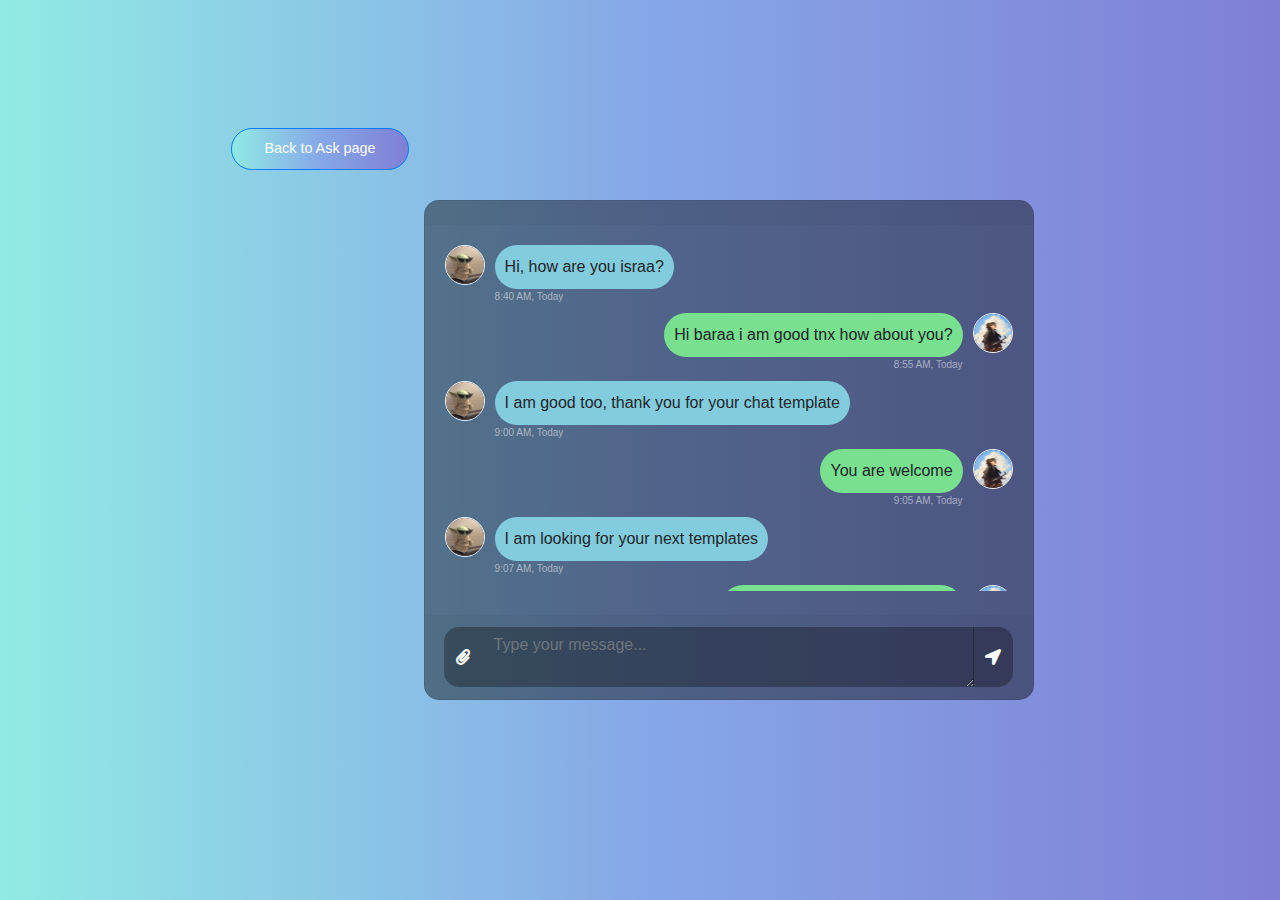
==== askComment.html @ 1e574cfc "Edit" ====
<!DOCTYPE html>
<html>
	<head>
		<title>Chat</title>

		<!--......................... Bootstrap............ ...............-->
		<link rel="stylesheet" href="https://stackpath.bootstrapcdn.com/bootstrap/4.1.3/css/bootstrap.min.css" >

		<!--......................... Font awesome .........................-->
		<link rel="stylesheet" href="https://use.fontawesome.com/releases/v5.5.0/css/all.css" >

		<!--............................ CSS............................... -->
		<link rel="stylesheet" type="text/css" href="assets/css/styleChat.css">
        
	</head>

	<body>

        <!--............................start full screen............................... -->
		<div class="container-fluid h-100">
        
            <!--............................start working screen............................... -->
			<div class="row justify-content-center h-100">



                <!--.............Back to home page...........-->
                <div class="back-to-home-btn">
                    
                 <label for="add-post" id="create-lg" class="btn btn-primary btn-lg" onclick="backToHome()">Back to Ask page</label>

                </div>
                 <!--.............Back to home page...........-->




                <!--............................start right working screen............................... -->
				<div class="col-md-8 col-xl-6 chat">
					<div class="card">

                        <!--............................start top of right working screen............................... -->
						<div class="card-header msg_head">
							<div class="d-flex bd-highlight">
								
								
							</div>
							
						</div>
                        <!--............................end top of right working screen............................... -->


                        <!--............................start midlle of right working screen(messages)............................... -->
						<div class="card-body msg_card_body">


							<div class="d-flex justify-content-start mb-4" >
								<div class="img_cont_msg message">
									<img  src="assets/img/profile picture/lê on Twitter _ Crazy funny pictures, Mood pics, Funny images.jfif" class="rounded-circle user_img_msg">
								</div>
								<div class="msg_cotainer deletd-chat message" >
									Hi, how are you israa?
									<span class="msg_time">8:40 AM, Today</span>
								</div>
							</div>

							<div class="d-flex justify-content-end mb-4">
								<div class="msg_cotainer_send deletd-chat message">
									Hi baraa i am good tnx how about you?
									<span class="msg_time_send">8:55 AM, Today</span>
								</div>
								<div class="img_cont_msg message" id="my-profile-pictur">
						        	<img id="deletd-chat" src="assets/img/profile picture/Samurai by Sam Yang.jpg" class="rounded-circle user_img_msg">
								</div>
							</div>

							<div class="d-flex justify-content-start mb-4">
								<div class="img_cont_msg message">
									<img src="assets/img/profile picture/lê on Twitter _ Crazy funny pictures, Mood pics, Funny images.jfif" class="rounded-circle user_img_msg">
								</div>
								<div class="msg_cotainer message">
									I am good too, thank you for your chat template
									<span class="msg_time">9:00 AM, Today</span>
								</div>
							</div>

							<div class="d-flex justify-content-end mb-4">
								<div class="msg_cotainer_send message">
									You are welcome
									<span class="msg_time_send">9:05 AM, Today</span>
								</div>
								<div class="img_cont_msg message" id="my-profile-pictur">
							<img src="assets/img/profile picture/Samurai by Sam Yang.jpg" class="rounded-circle user_img_msg">
								</div>
							</div>

							<div class="d-flex justify-content-start mb-4">
								<div class="img_cont_msg message">
									<img src="assets/img/profile picture/lê on Twitter _ Crazy funny pictures, Mood pics, Funny images.jfif"" class="rounded-circle user_img_msg">
								</div>
								<div class="msg_cotainer message">
									I am looking for your next templates
									<span class="msg_time">9:07 AM, Today</span>
								</div>
							</div>

							<div class="d-flex justify-content-end mb-4">
								<div class="msg_cotainer_send message">
									Ok, thank you have a good day
									<span class="msg_time_send">9:10 AM, Today</span>
								</div>
								<div class="img_cont_msg message" id="my-profile-pictur">
						            <img src="assets/img/profile picture/Samurai by Sam Yang.jpg" class="rounded-circle user_img_msg">
								</div>
							</div>

							<div class="d-flex justify-content-start mb-4">
								<div class="img_cont_msg message">
									<img src="assets/img/profile picture/lê on Twitter _ Crazy funny pictures, Mood pics, Funny images.jfif" class="rounded-circle user_img_msg">
								</div>
								<div class="msg_cotainer message">
									Bye, see you
									<span class="msg_time">9:12 AM, Today</span>
								</div>
							</div>

							<div class="d-flex justify-content-end mb-4">
								<div class="msg_cotainer_send message send-img image-container">
									<img src="assets/img/feed img/تنزيل (2).jpg" alt="Zoomable Image" id="zoomImage">
									<span class="msg_time_send">9:10 AM, Today</span>
								</div>
								<div class="img_cont_msg message" id="my-profile-pictur">
						            <img src="assets/img/profile picture/Samurai by Sam Yang.jpg" class="rounded-circle user_img_msg">
								</div>
							</div>

						</div>
                        <!--............................end midlle of right working screen(messages)............................... -->


                       
						<!--............................start last of right working screen(send)............................... -->

						<form class="send-img">
							
								<img src="" id="postIMG">
								
						</form>

						<div class="card-footer">
							<form class="input-group">

								

								<label class="input-group-append">
									<span class="input-group-text attach_btn">
										<input type="file" accept="image/jpg, image/png, image/jpeg" id="feed-pic-upload">
										<i class="fas fa-paperclip"></i>
									</span>
								</label>
                                
                                
								<textarea name="" class="form-control type_msg" placeholder="Type your message..."></textarea>

								<div class="input-group-append" >
									<button class="input-group-text send_btn"><i class="fas fa-location-arrow" type="submit" ></i></button>
								</div>
							</form>
						</div>
                        <!--............................end last of right working screen(send)............................... -->

					</div>
				</div>
                <!--............................end right working screen............................... -->


			</div>
            <!--............................end working screen............................... -->
		</div>
        <!--............................end full screen............................... -->







	<!-- .........................JQuery .................................-->
	<script src="https://ajax.googleapis.com/ajax/libs/jquery/3.3.1/jquery.min.js"></script>
    <script type="text/javascript" src="assets/java/scriptHome.js"></script>
	<script type="text/javascript" src="assets/java/scriptChat.js"></script>
   
	</body>
</html>
---- assets/css/styleChat.css ----
body,
html {
	height: 100%;
	margin: 0;
	background: #7F7FD5;
	background: -webkit-linear-gradient(to right, #91EAE4, #86A8E7, #7F7FD5);
	background: linear-gradient(to right, #91EAE4, #86A8E7, #7F7FD5);
}

.chat {
	margin-top: auto;
	margin-bottom: auto;
}

.btn{
    padding: var(--btn-padding);
    display: inline-block;
    cursor: pointer;
    border-radius: var(--border-radius);
    font-size: 0.9rem;
    font-weight: 500;
    transition: 300ms ease all; 
 }

 .btn-lg{
    margin-left: 160%;
    margin-top: 20%;
 }

.back-to-home-btn{
    padding: 1rem 0;
    margin-top: 1rem;
    column-gap: 1px;
}

.btn-primary{
    background: #7F7FD5;
	background: -webkit-linear-gradient(to right, #91EAE4, #86A8E7, #7F7FD5);
	background: linear-gradient(to right, #91EAE4, #86A8E7, #7F7FD5);
    color: var(--color-white);
}

:root{
    --color-white-light-theme:100%;
    --primary-color-hue:252;

    --color-white: hsl(252 , 30% ,var(--color-white-light-theme));
    --color-primary: hsl(var(--primary-color-hue) , 75% , 60%);

    --border-radius: 2rem;
    --card-border-radius: 1rem;

    --search-padding: .6rem 1rem;
    --card-padding: 1rem;

    --btn-padding: .6rem 2rem;
}

.card {
	height: 500px;
	border-radius: 15px !important;
	background-color: rgba(0, 0, 0, 0.4) !important;
}

.contacts_body {
	padding: 0.75rem 0 !important;
	overflow-y: auto;
	white-space: nowrap;
}

.msg_card_body {
	overflow-y: auto;
}

.card-header {
	border-radius: 15px 15px 0 0 !important;
	border-bottom: 0 !important;
}

.card-footer {
	border-radius: 0 0 15px 15px !important;
	border-top: 0 !important;
}

.input-group input[type='file'] {
    display: none;
}

.container {
	align-content: center;
}

.search {
	border-radius: 15px 0 0 15px !important;
	background-color: rgba(0, 0, 0, 0.3) !important;
	border: 0 !important;
	color: white !important;
}

.search:focus {
	box-shadow: none !important;
	outline: 0px !important;
}

.type_msg {
	background-color: rgba(0, 0, 0, 0.3) !important;
	border: 0 !important;
	color: white !important;
	height: 60px !important;
	overflow-y: auto;
}

.type_msg:focus {
	box-shadow: none !important;
	outline: 0px !important;
}

.chat-name{
	cursor: pointer;
}

.input-group-append .attach_btn{
	margin-bottom: -.5rem;
}

.attach_btn {
	border-radius: 15px 0 0 15px !important;
	background-color: rgba(0, 0, 0, 0.3) !important;
	border: 0 !important;
	color: white !important;
	cursor: pointer;
}

.send_btn {
	border-radius: 0 15px 15px 0 !important;
	background-color: rgba(0, 0, 0, 0.3) !important;
	border: 0 !important;
	color: white !important;
	cursor: pointer;
}

.send-img{
	padding-left: 40%;
}

.send-img img{
     width: 6rem;
	 margin: auto;
}

#zoomImage {
   
    transition: transform 0.3s ease-in-out;
}

#create-lg{
	margin-left: 0%;
	margin-top: 54%;
}

#zoomImage.zoomed {
    transform:scale(2,2); /* يمكنك تعديل قيمة الـ scale حسب احتياجاتك */
    cursor: pointer;
}

.search_btn {
	border-radius: 0 15px 15px 0 !important;
	background-color: rgba(0, 0, 0, 0.3) !important;
	border: 0 !important;
	color: white !important;
	cursor: pointer;
}

.contacts {
	list-style: none;
	padding: 0;
}

.contacts li {
	width: 100% !important;
	padding: 5px 10px;
	margin-bottom: 15px !important;
}

.active {
	background-color: rgba(0, 0, 0, 0.3);
}

.user_img {
	height: 60px;
	width: 60px;
	border: 1.5px solid #f5f6fa;
}

.user_img_msg {
	height: 40px;
	width: 40px;
	border: 1.5px solid #f5f6fa;
}

.img_cont {
	position: relative;
	height: 70px;
	width: 70px;
}

.img_cont_msg {
	height: 40px;
	width: 40px;
}

.online_icon {
	position: absolute;
	height: 15px;
	width: 15px;
	background-color: #4cd137;
	border-radius: 50%;
	bottom: 13px;
	right: 13px;
	border: 1.5px solid white;
}

.offline {
	background-color: #c23616 !important;
}

.user_info {
	margin-top: auto;
	margin-bottom: auto;
	margin-left: 15px;
}

.user_info span {
	font-size: 20px;
	color: white;
}

.user_info p {
	font-size: 10px;
	color: rgba(255, 255, 255, 0.6);
}

.video_cam {
	margin-left: 50px;
	margin-top: 5px;
}

.video_cam span {
	color: white;
	font-size: 20px;
	cursor: pointer;
	margin-right: 20px;
}

.msg_cotainer {
	margin-top: auto;
	margin-bottom: auto;
	margin-left: 10px;
	border-radius: 25px;
	background-color: #82ccdd;
	padding: 10px;
	position: relative;
}

.msg_cotainer_send {
	margin-top: auto;
	margin-bottom: auto;
	margin-right: 10px;
	border-radius: 25px;
	background-color: #78e08f;
	padding: 10px;
	position: relative;
}

.msg_time {
	position: absolute;
	left: 0;
	bottom: -15px;
	color: rgba(255, 255, 255, 0.5);
	font-size: 10px;
}

.msg_time_send {
	position: absolute;
	right: 0;
	bottom: -15px;
	color: rgba(255, 255, 255, 0.5);
	font-size: 10px;
}

.msg_head {
	position: relative;
}

#action_menu_btn {
	position: absolute;
	right: 10px;
	top: 10px;
	color: white;
	cursor: pointer;
	font-size: 20px;
}

.action_menu {
	z-index: 1;
	position: absolute;
	padding: 15px 0;
	background-color: rgba(0, 0, 0, 0.5);
	color: white;
	border-radius: 15px;
	top: 30px;
	right: 15px;
	display: none;
}

.action_menu ul {
	list-style: none;
	padding: 0;
	margin: 0;
}

.action_menu ul li {
	width: 100%;
	padding: 10px 15px;
	margin-bottom: 5px;
}

.action_menu ul li i {
	padding-right: 10px;
}

.action_menu ul li:hover {
	cursor: pointer;
	background-color: rgba(0, 0, 0, 0.2);
}


/* width */

::-webkit-scrollbar {
	width: 10px;
}


/* Track */

::-webkit-scrollbar-track {
	background: #f1f1f1;
}


/* Handle */

::-webkit-scrollbar-thumb {
	background: #888;
}


/* Handle on hover */

::-webkit-scrollbar-thumb:hover {
	background: #555;
}

@media(max-width: 576px) {
	.contacts_card {
		margin-bottom: 15px !important;
	}
}
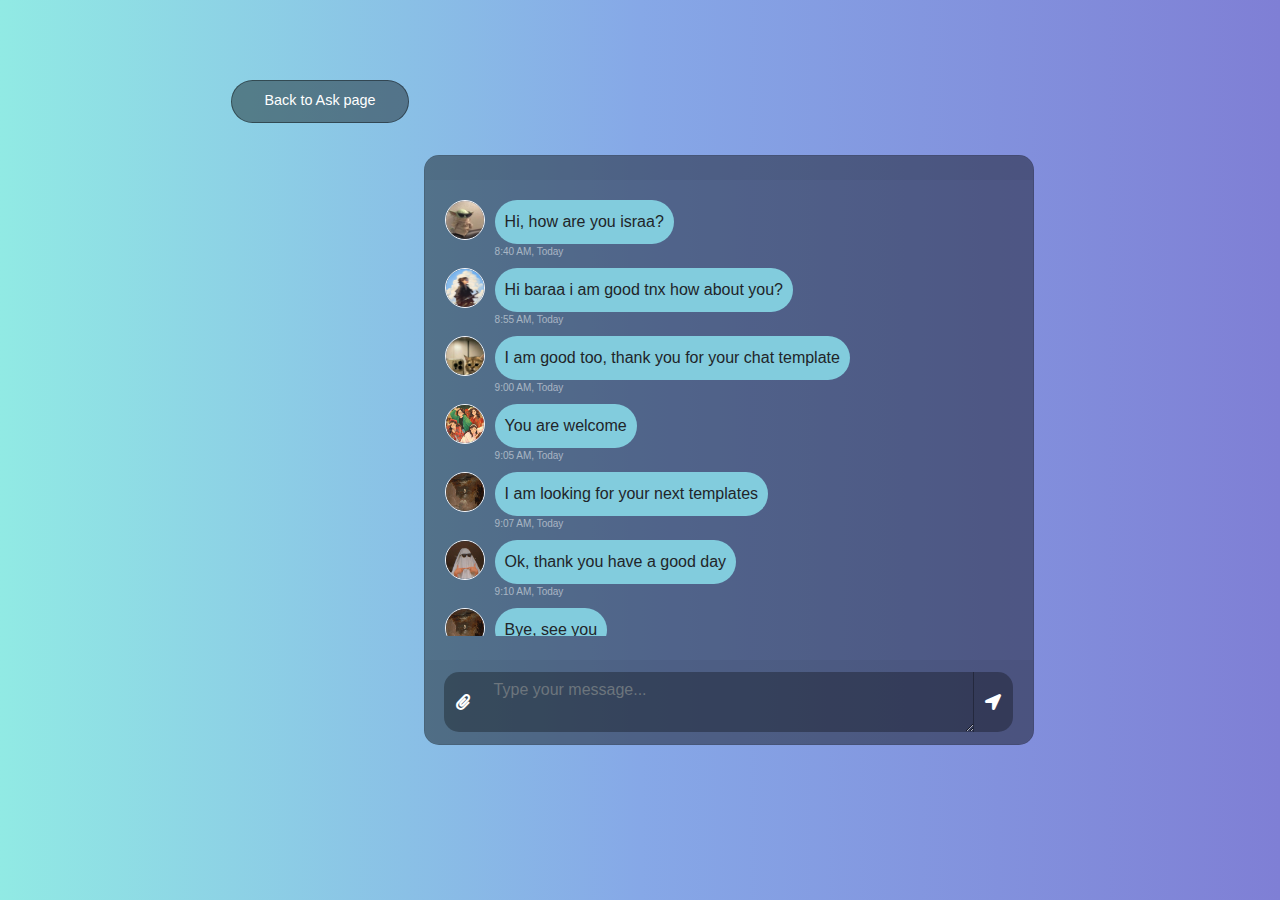
==== commit 39f85c94: "Edit" ====
--- a/askComment.html
+++ b/askComment.html
@@ -24,20 +24,20 @@
 
 
 
-                <!--.............Back to home page...........-->
+                <!--.............Back to ask page...........-->
                 <div class="back-to-home-btn">
                     
-                 <label for="add-post" id="create-lg" class="btn btn-primary btn-lg" onclick="backToHome()">Back to Ask page</label>
+                 <label for="add-post" id="create-lg" class="btn btn-primary btn-lg" onclick="backToAskPage()">Back to Ask page</label>
 
                 </div>
-                 <!--.............Back to home page...........-->
+                 <!--.............Back to ask page...........-->
 
 
 
 
                 <!--............................start right working screen............................... -->
 				<div class="col-md-8 col-xl-6 chat">
-					<div class="card">
+					<div class="card" id="card-ask-comment">
 
                         <!--............................start top of right working screen............................... -->
 						<div class="card-header msg_head">
@@ -64,19 +64,22 @@
 								</div>
 							</div>
 
-							<div class="d-flex justify-content-end mb-4">
-								<div class="msg_cotainer_send deletd-chat message">
+							<div class="d-flex justify-content-start mb-4">
+
+								<div class="img_cont_msg message" id="my-profile-pictur">
+						        	<img id="deletd-chat" src="assets/img/profile picture/Samurai by Sam Yang.jpg" class="rounded-circle user_img_msg">
+								</div>
+
+								<div class="msg_cotainer deletd-chat message">
 									Hi baraa i am good tnx how about you?
-									<span class="msg_time_send">8:55 AM, Today</span>
-								</div>
-								<div class="img_cont_msg message" id="my-profile-pictur">
-						        	<img id="deletd-chat" src="assets/img/profile picture/Samurai by Sam Yang.jpg" class="rounded-circle user_img_msg">
-								</div>
-							</div>
-
-							<div class="d-flex justify-content-start mb-4">
-								<div class="img_cont_msg message">
-									<img src="assets/img/profile picture/lê on Twitter _ Crazy funny pictures, Mood pics, Funny images.jfif" class="rounded-circle user_img_msg">
+									<span class="msg_time">8:55 AM, Today</span>
+								</div>
+								
+							</div>
+
+							<div class="d-flex justify-content-start mb-4">
+								<div class="img_cont_msg message">
+									<img src="assets/img/profile picture/Mia.jfif" class="rounded-circle user_img_msg">
 								</div>
 								<div class="msg_cotainer message">
 									I am good too, thank you for your chat template
@@ -84,19 +87,22 @@
 								</div>
 							</div>
 
-							<div class="d-flex justify-content-end mb-4">
-								<div class="msg_cotainer_send message">
+							<div class="d-flex justify-content mb-4">
+
+								<div class="img_cont_msg message" id="my-profile-pictur">
+							        <img src="assets/img/profile picture/p1.jpg" class="rounded-circle user_img_msg">
+								</div>
+
+								<div class="msg_cotainer message">
 									You are welcome
-									<span class="msg_time_send">9:05 AM, Today</span>
-								</div>
-								<div class="img_cont_msg message" id="my-profile-pictur">
-							<img src="assets/img/profile picture/Samurai by Sam Yang.jpg" class="rounded-circle user_img_msg">
-								</div>
-							</div>
-
-							<div class="d-flex justify-content-start mb-4">
-								<div class="img_cont_msg message">
-									<img src="assets/img/profile picture/lê on Twitter _ Crazy funny pictures, Mood pics, Funny images.jfif"" class="rounded-circle user_img_msg">
+									<span class="msg_time">9:05 AM, Today</span>
+								</div>
+								
+							</div>
+
+							<div class="d-flex justify-content-start mb-4">
+								<div class="img_cont_msg message">
+									<img src="assets/img/profile picture/Tumblr.png" class="rounded-circle user_img_msg">
 								</div>
 								<div class="msg_cotainer message">
 									I am looking for your next templates
@@ -104,19 +110,22 @@
 								</div>
 							</div>
 
-							<div class="d-flex justify-content-end mb-4">
-								<div class="msg_cotainer_send message">
+							<div class="d-flex justify-content mb-4">
+
+								<div class="img_cont_msg message" id="my-profile-pictur">
+						            <img src="assets/img/profile picture/تنزيل.jfif" class="rounded-circle user_img_msg">
+								</div>
+
+								<div class="msg_cotainer message">
 									Ok, thank you have a good day
-									<span class="msg_time_send">9:10 AM, Today</span>
-								</div>
-								<div class="img_cont_msg message" id="my-profile-pictur">
-						            <img src="assets/img/profile picture/Samurai by Sam Yang.jpg" class="rounded-circle user_img_msg">
-								</div>
-							</div>
-
-							<div class="d-flex justify-content-start mb-4">
-								<div class="img_cont_msg message">
-									<img src="assets/img/profile picture/lê on Twitter _ Crazy funny pictures, Mood pics, Funny images.jfif" class="rounded-circle user_img_msg">
+									<span class="msg_time">9:10 AM, Today</span>
+								</div>
+								
+							</div>
+
+							<div class="d-flex justify-content-start mb-4">
+								<div class="img_cont_msg message">
+									<img src="assets/img/profile picture/Tumblr.png" class="rounded-circle user_img_msg">
 								</div>
 								<div class="msg_cotainer message">
 									Bye, see you
@@ -124,14 +133,17 @@
 								</div>
 							</div>
 
-							<div class="d-flex justify-content-end mb-4">
-								<div class="msg_cotainer_send message send-img image-container">
+							<div class="d-flex justify-content mb-4">
+
+								<div class="img_cont_msg message" id="my-profile-pictur">
+						            <img src="assets/img/profile picture/Portfolio Archive - Anna Mason Art.png" class="rounded-circle user_img_msg">
+								</div>
+
+								<div class="msg_cotainer message send-img image-container">
 									<img src="assets/img/feed img/تنزيل (2).jpg" alt="Zoomable Image" id="zoomImage">
-									<span class="msg_time_send">9:10 AM, Today</span>
-								</div>
-								<div class="img_cont_msg message" id="my-profile-pictur">
-						            <img src="assets/img/profile picture/Samurai by Sam Yang.jpg" class="rounded-circle user_img_msg">
-								</div>
+									<span class="msg_time">9:10 AM, Today</span>
+								</div>
+								
 							</div>
 
 						</div>
--- a/assets/css/styleChat.css
+++ b/assets/css/styleChat.css
@@ -34,16 +34,18 @@
 }
 
 .btn-primary{
-    background: #7F7FD5;
-	background: -webkit-linear-gradient(to right, #91EAE4, #86A8E7, #7F7FD5);
-	background: linear-gradient(to right, #91EAE4, #86A8E7, #7F7FD5);
+    background-color: rgba(0, 0, 0, 0.4) !important;
     color: var(--color-white);
+	border-color:rgba(0, 0, 0, 0.4) ;
 }
 
 :root{
-    --color-white-light-theme:100%;
+   
+	--color-light-light-theme:92%;
+	--color-white-light-theme:100%;
     --primary-color-hue:252;
 
+    --color-light: hsl(252 , 30% ,var(--color-light-light-theme));
     --color-white: hsl(252 , 30% ,var(--color-white-light-theme));
     --color-primary: hsl(var(--primary-color-hue) , 75% , 60%);
 
@@ -62,6 +64,10 @@
 	background-color: rgba(0, 0, 0, 0.4) !important;
 }
 
+#card-ask-comment{
+	height: 590px;
+}
+
 .contacts_body {
 	padding: 0.75rem 0 !important;
 	overflow-y: auto;
@@ -155,7 +161,7 @@
 
 #create-lg{
 	margin-left: 0%;
-	margin-top: 54%;
+	margin-top: 27%;
 }
 
 #zoomImage.zoomed {
